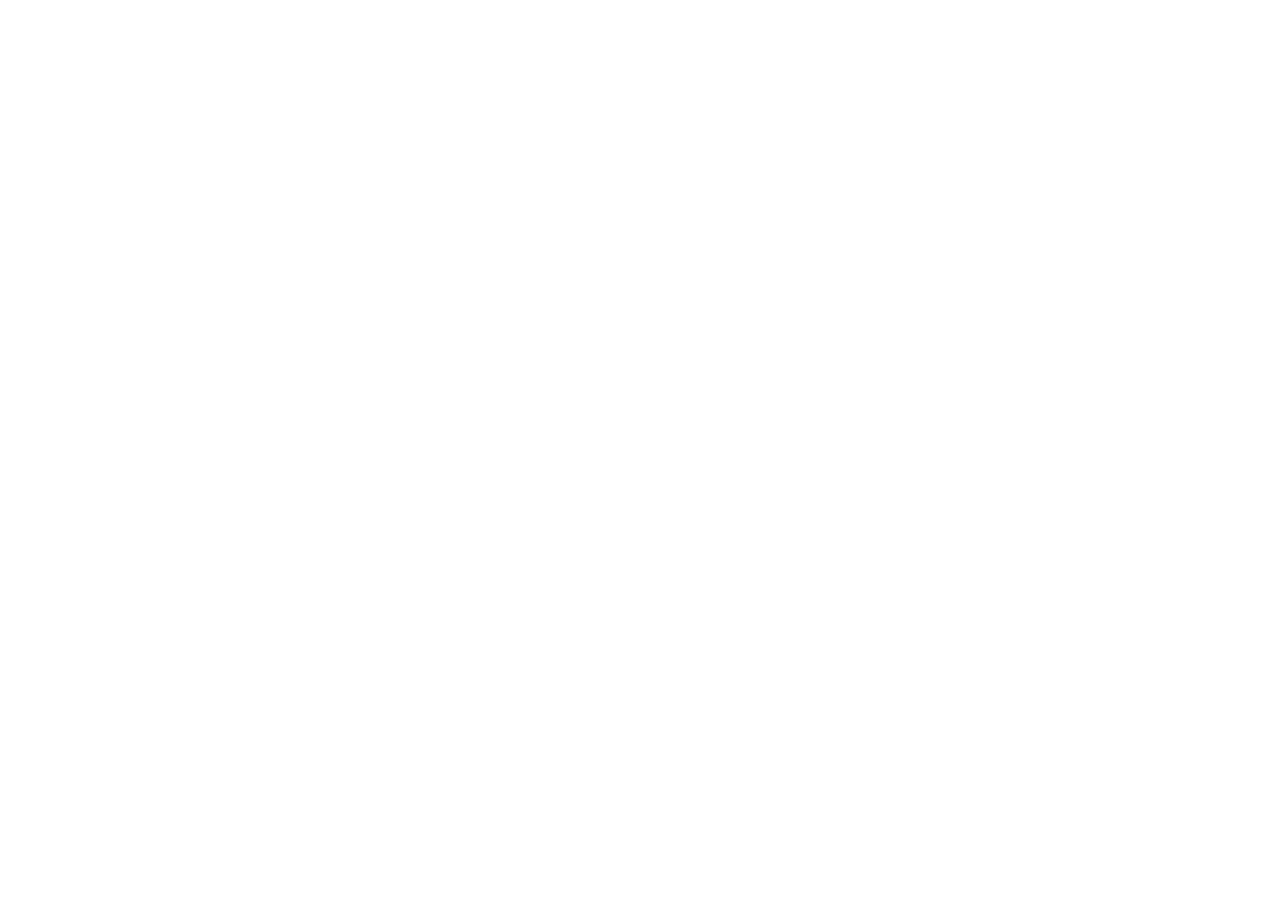
==== index.html @ ef7ae71c "initial commit" ====
<!DOCTYPE html>
<html lang="en">
  <head>
    <meta charset="UTF-8" />
    <meta name="viewport" content="width=device-width, initial-scale=1.0" />
    <title>Do-IT!</title>
  </head>
  <body></body>
</html>
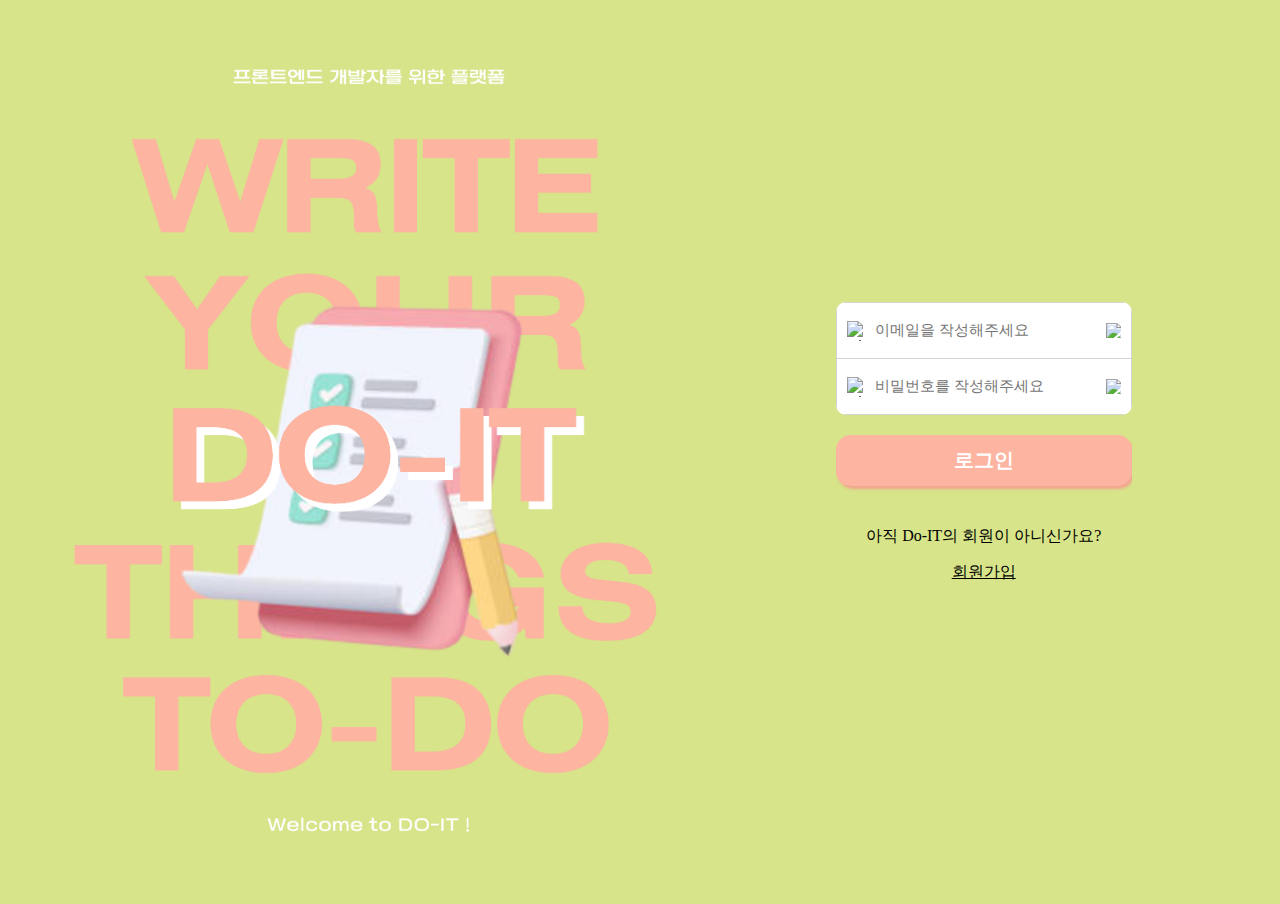
==== commit 21f9bb2e: "메인 + 회원가입 화면 구현" ====
--- a/index.html
+++ b/index.html
@@ -4,6 +4,40 @@
     <meta charset="UTF-8" />
     <meta name="viewport" content="width=device-width, initial-scale=1.0" />
     <title>Do-IT!</title>
+    <link rel="stylesheet" href="./css/index.css" />
   </head>
-  <body></body>
+  <body>
+    <script src="./js/index.js" type="module"></script>
+    <div class="left-side">
+      <img src="./img/index.png" alt="투두리스트 일러스트" />
+    </div>
+    <div class="right-side">
+      <div class="login">
+        <div class="input">
+          <img
+            src="https://cdn.iconscout.com/icon/free/png-256/free-email-2026367-1713640.png?f=webp"
+            alt="이메일 아이콘"
+          /><input type="email" placeholder="이메일을 작성해주세요" />
+          <img
+            src="https://encrypted-tbn0.gstatic.com/images?q=tbn:ANd9GcRaZwcN-dr_sB2IoWUcYpg7VHt6XiCX0UPF4w&s"
+            alt="지우기 아이콘"
+          />
+        </div>
+        <div class="input">
+          <img
+            src="https://cdn-icons-png.flaticon.com/512/7854/7854946.png"
+            alt="비밀번호 아이콘"
+          />
+          <input type="password" placeholder="비밀번호를 작성해주세요" />
+          <img
+            src="https://encrypted-tbn0.gstatic.com/images?q=tbn:ANd9GcRaZwcN-dr_sB2IoWUcYpg7VHt6XiCX0UPF4w&s"
+            alt="지우기 아이콘"
+          />
+        </div>
+      </div>
+      <div class="login"><button id="login">로그인</button></div>
+      <div class="login join">아직 Do-IT의 회원이 아니신가요?</div>
+      <div class="login join"><a href="./join.html">회원가입</a></div>
+    </div>
+  </body>
 </html>
--- a/css/index.css
+++ b/css/index.css
@@ -0,0 +1,119 @@
+body {
+  margin: 0;
+  display: flex;
+  overflow: hidden;
+  height: 100vh;
+  background-color: #d7e489;
+}
+.left-side {
+  flex: 1;
+  margin-left: 4%;
+}
+.left-side img {
+  height: 100%;
+  object-fit: contain;
+}
+.right-side {
+  flex: 1.2;
+  display: flex;
+  flex-direction: column;
+  align-items: center;
+  justify-content: center;
+}
+.login {
+  width: 50%;
+  display: flex;
+  flex-direction: column;
+  max-width: 400px;
+  border-radius: 10px;
+  overflow: hidden;
+}
+.input {
+  border: 1px solid lightgrey;
+  background-color: #ffffff;
+}
+.input {
+  display: flex;
+  align-items: center;
+}
+.input img:first-of-type {
+  width: 20px;
+  height: 20px;
+  margin: 0 10px;
+}
+.input img:last-of-type {
+  width: 15px;
+  height: 15px;
+  margin: 0 10px;
+}
+.input:not(:first-of-type) {
+  border-top: none;
+}
+input {
+  outline: none;
+  padding: 20px 0;
+  border: none;
+  width: 80%;
+}
+input::placeholder {
+  font-size: 15px;
+}
+#login {
+  margin: 20px 0 40px 0;
+  padding: 12px;
+  border: none;
+  border-radius: 15px;
+  background-color: #fdb4a0;
+  text-align: center;
+  color: #ffffff;
+  font-size: 20px;
+  font-weight: 800;
+  box-shadow: 2px 3px 3px #f2a58f;
+}
+#login:hover {
+  background-color: #f69a8e;
+}
+.join {
+  margin-bottom: 15px;
+  text-align: center;
+}
+.join a {
+  color: #000000;
+}
+/* join.html */
+.join-container {
+  margin: auto;
+  padding: 10% 10%;
+  background-color: #ffffff;
+  height: 100vh;
+  box-shadow: 0px 10px 10px 10px #b3c168;
+}
+.join-input-container {
+  width: 100%;
+  margin: 80px 0 20px 0;
+  display: flex;
+  flex-direction: column;
+  padding: 2px;
+}
+.join-input > div:first-of-type {
+  border-top-left-radius: 10px;
+  border-top-right-radius: 10px;
+}
+.join-input > div:last-of-type {
+  border-bottom-left-radius: 10px;
+  border-bottom-right-radius: 10px;
+}
+#join {
+  padding: 12px;
+  border: none;
+  border-radius: 15px;
+  background-color: #fdb4a0;
+  text-align: center;
+  color: #ffffff;
+  font-size: 20px;
+  font-weight: 800;
+  box-shadow: 2px 3px 3px #f2a58f;
+}
+#join:hover {
+  background-color: #f69a8e;
+}
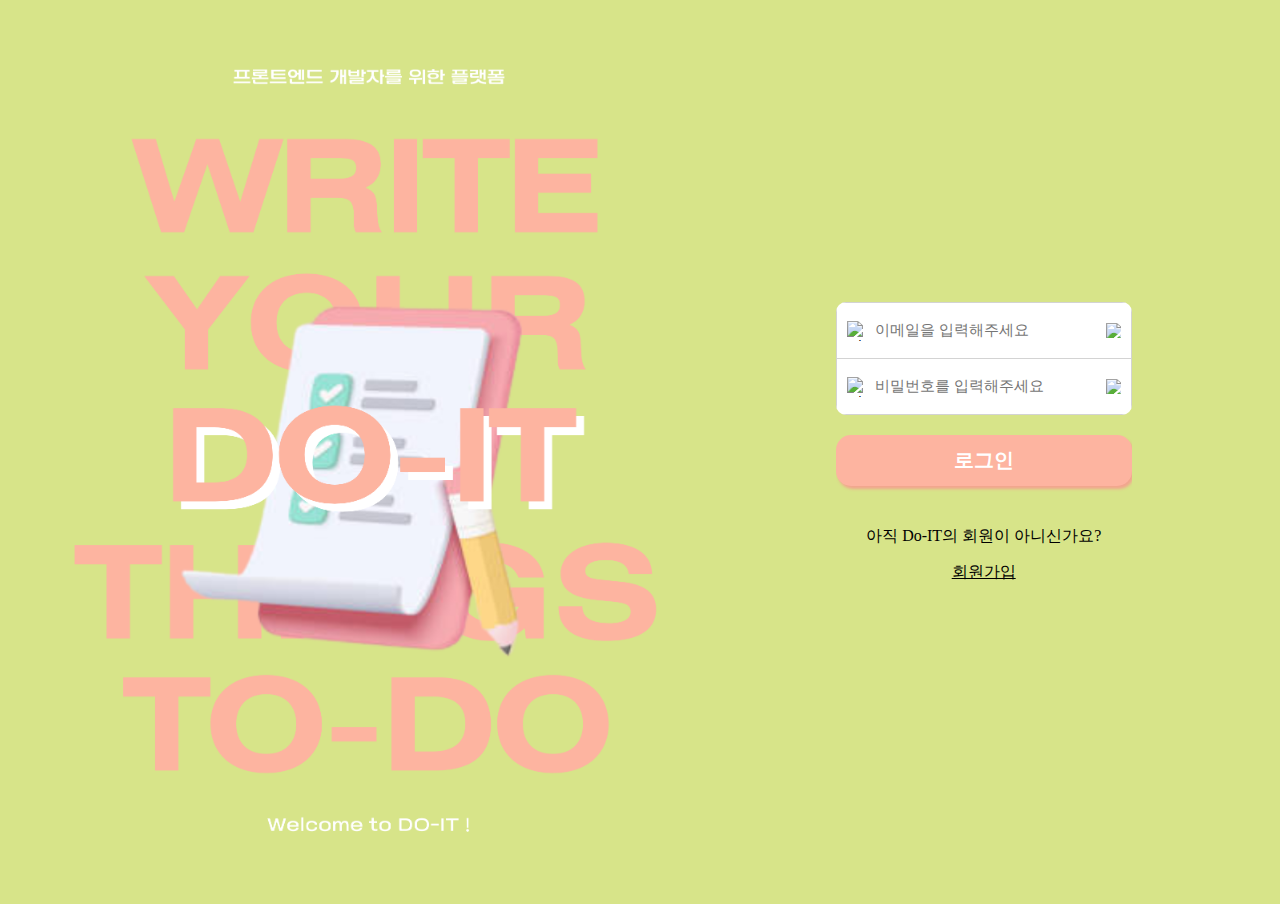
==== commit 08088cf5: "로그인, 로그아웃 기능 완료" ====
--- a/index.html
+++ b/index.html
@@ -12,29 +12,7 @@
       <img src="./img/index.png" alt="투두리스트 일러스트" />
     </div>
     <div class="right-side">
-      <div class="login">
-        <div class="input">
-          <img
-            src="https://cdn.iconscout.com/icon/free/png-256/free-email-2026367-1713640.png?f=webp"
-            alt="이메일 아이콘"
-          /><input type="email" placeholder="이메일을 작성해주세요" />
-          <img
-            src="https://encrypted-tbn0.gstatic.com/images?q=tbn:ANd9GcRaZwcN-dr_sB2IoWUcYpg7VHt6XiCX0UPF4w&s"
-            alt="지우기 아이콘"
-          />
-        </div>
-        <div class="input">
-          <img
-            src="https://cdn-icons-png.flaticon.com/512/7854/7854946.png"
-            alt="비밀번호 아이콘"
-          />
-          <input type="password" placeholder="비밀번호를 작성해주세요" />
-          <img
-            src="https://encrypted-tbn0.gstatic.com/images?q=tbn:ANd9GcRaZwcN-dr_sB2IoWUcYpg7VHt6XiCX0UPF4w&s"
-            alt="지우기 아이콘"
-          />
-        </div>
-      </div>
+      <div class="login"></div>
       <div class="login"><button id="login">로그인</button></div>
       <div class="login join">아직 Do-IT의 회원이 아니신가요?</div>
       <div class="login join"><a href="./join.html">회원가입</a></div>
--- a/css/index.css
+++ b/css/index.css
@@ -95,11 +95,11 @@
   flex-direction: column;
   padding: 2px;
 }
-.join-input > div:first-of-type {
+.join-input > form:first-of-type {
   border-top-left-radius: 10px;
   border-top-right-radius: 10px;
 }
-.join-input > div:last-of-type {
+.join-input > form:last-of-type {
   border-bottom-left-radius: 10px;
   border-bottom-right-radius: 10px;
 }
